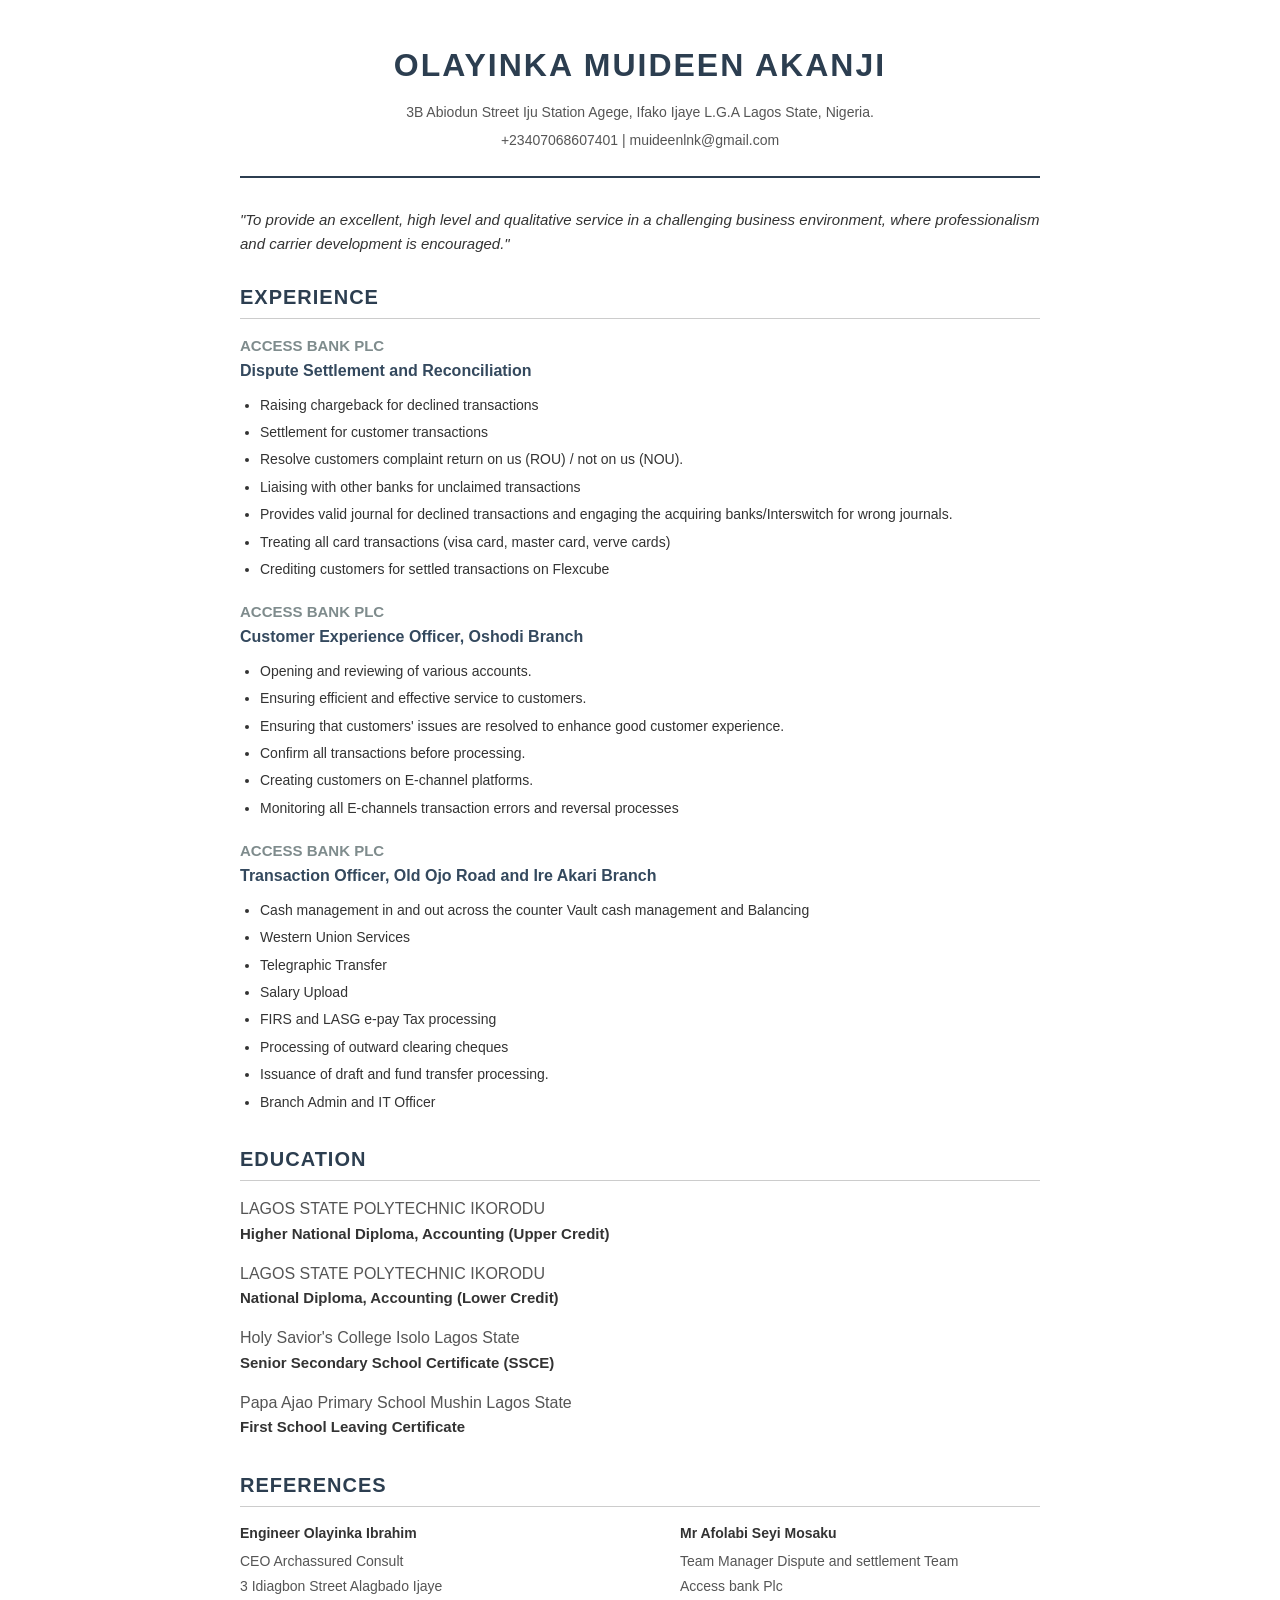
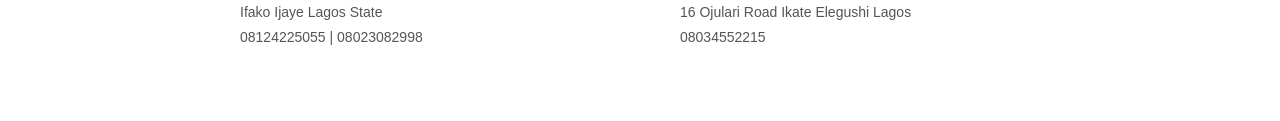
==== resume.html @ 3b6996b2 "first commit" ====
<!DOCTYPE html>
<html lang="en">
<head>
    <meta charset="UTF-8">
    <meta name="viewport" content="width=device-width, initial-scale=1.0">
    <title>Resume - Muideen Olayinka Akanji</title>
    <style>
        body {
            font-family: 'Helvetica Neue', Helvetica, Arial, sans-serif;
            color: #333;
            line-height: 1.6;
            margin: 0;
            padding: 40px;
            background-color: #fff;
        }
        .container {
            max-width: 800px;
            margin: auto;
        }
        .header {
            text-align: center;
            border-bottom: 2px solid #2c3e50;
            padding-bottom: 20px;
            margin-bottom: 30px;
        }
        .header h1 {
            margin: 0 0 10px 0;
            color: #2c3e50;
            font-size: 32px;
            text-transform: uppercase;
            letter-spacing: 2px;
        }
        .contact-info {
            font-size: 14px;
            color: #555;
        }
        .contact-info p {
            margin: 5px 0;
        }
        .section {
            margin-bottom: 30px;
        }
        .section-title {
            color: #2c3e50;
            border-bottom: 1px solid #ccc;
            padding-bottom: 5px;
            margin-bottom: 15px;
            font-size: 20px;
            text-transform: uppercase;
            letter-spacing: 1px;
        }
        .objective {
            font-style: italic;
            font-size: 15px;
            margin-bottom: 25px;
        }
        .job {
            margin-bottom: 20px;
        }
        .job-title {
            font-weight: bold;
            font-size: 16px;
            color: #34495e;
        }
        .job-company {
            font-weight: bold;
            color: #7f8c8d;
            font-size: 15px;
        }
        .job-duties {
            margin-top: 10px;
            padding-left: 20px;
        }
        .job-duties li {
            margin-bottom: 5px;
            font-size: 14px;
        }
        .education-item {
            margin-bottom: 15px;
        }
        .education-degree {
            font-weight: bold;
            font-size: 15px;
        }
        .education-school {
            color: #555;
        }
        .references {
            display: flex;
            justify-content: space-between;
            font-size: 14px;
        }
        .reference-block {
            width: 45%;
        }
        .ref-name {
            font-weight: bold;
        }
        .ref-details {
            margin-top: 5px;
            color: #555;
        }
        .ref-details div {
            margin-bottom: 3px;
        }
    </style>
</head>
<body>
    <div class="container">
        <div class="header">
            <h1>Olayinka Muideen Akanji</h1>
            <div class="contact-info">
                <p>3B Abiodun Street Iju Station Agege, Ifako Ijaye L.G.A Lagos State, Nigeria.</p>
                <p>+23407068607401 | muideenlnk@gmail.com </p>
            </div>
        </div>

        <div class="objective">
            "To provide an excellent, high level and qualitative service in a challenging business environment, where professionalism and carrier development is encouraged."
        </div>

        <div class="section">
            <h2 class="section-title">Experience</h2>

            <div class="job">
                <div class="job-company">ACCESS BANK PLC</div>
                <div class="job-title">Dispute Settlement and Reconciliation</div>
                <ul class="job-duties">
                    <li>Raising chargeback for declined transactions</li>
                    <li>Settlement for customer transactions</li>
                    <li>Resolve customers complaint return on us (ROU) / not on us (NOU).</li>
                    <li>Liaising with other banks for unclaimed transactions</li>
                    <li>Provides valid journal for declined transactions and engaging the acquiring banks/Interswitch for wrong journals.</li>
                    <li>Treating all card transactions (visa card, master card, verve cards)</li>
                    <li>Crediting customers for settled transactions on Flexcube</li>
                </ul>
            </div>

            <div class="job">
                <div class="job-company">ACCESS BANK PLC</div>
                <div class="job-title">Customer Experience Officer, Oshodi Branch</div>
                <ul class="job-duties">
                    <li>Opening and reviewing of various accounts.</li>
                    <li>Ensuring efficient and effective service to customers.</li>
                    <li>Ensuring that customers' issues are resolved to enhance good customer experience.</li>
                    <li>Confirm all transactions before processing.</li>
                    <li>Creating customers on E-channel platforms.</li>
                    <li>Monitoring all E-channels transaction errors and reversal processes</li>
                </ul>
            </div>

            <div class="job">
                <div class="job-company">ACCESS BANK PLC</div>
                <div class="job-title">Transaction Officer, Old Ojo Road and Ire Akari Branch</div>
                <ul class="job-duties">
                    <li>Cash management in and out across the counter Vault cash management and Balancing</li>
                    <li>Western Union Services</li>
                    <li>Telegraphic Transfer</li>
                    <li>Salary Upload</li>
                    <li>FIRS and LASG e-pay Tax processing</li>
                    <li>Processing of outward clearing cheques</li>
                    <li>Issuance of draft and fund transfer processing.</li>
                    <li>Branch Admin and IT Officer</li>
                </ul>
            </div>
        </div>

        <div class="section">
            <h2 class="section-title">Education</h2>

            <div class="education-item">
                <div class="education-school">LAGOS STATE POLYTECHNIC IKORODU</div>
                <div class="education-degree">Higher National Diploma, Accounting (Upper Credit)</div>
            </div>

            <div class="education-item">
                <div class="education-school">LAGOS STATE POLYTECHNIC IKORODU</div>
                <div class="education-degree">National Diploma, Accounting (Lower Credit)</div>
            </div>

            <div class="education-item">
                <div class="education-school">Holy Savior's College Isolo Lagos State</div>
                <div class="education-degree">Senior Secondary School Certificate (SSCE)</div>
            </div>

            <div class="education-item">
                <div class="education-school">Papa Ajao Primary School Mushin Lagos State</div>
                <div class="education-degree">First School Leaving Certificate</div>
            </div>
        </div>

        <div class="section" style="page-break-inside: avoid;">
            <h2 class="section-title">References</h2>
            <div class="references">
                <div class="reference-block">
                    <div class="ref-name">Engineer Olayinka Ibrahim</div>
                    <div class="ref-details">
                        <div>CEO Archassured Consult</div>
                        <div>3 Idiagbon Street Alagbado Ijaye</div>
                        <div>Ifako Ijaye Lagos State</div>
                        <div>08124225055 | 08023082998</div>
                    </div>
                </div>
                <div class="reference-block">
                    <div class="ref-name">Mr Afolabi Seyi Mosaku</div>
                    <div class="ref-details">
                        <div>Team Manager Dispute and settlement Team</div>
                        <div>Access bank Plc</div>
                        <div>16 Ojulari Road Ikate Elegushi Lagos</div>
                        <div>08034552215</div>
                    </div>
                </div>
            </div>
        </div>

    </div>
</body>
</html>
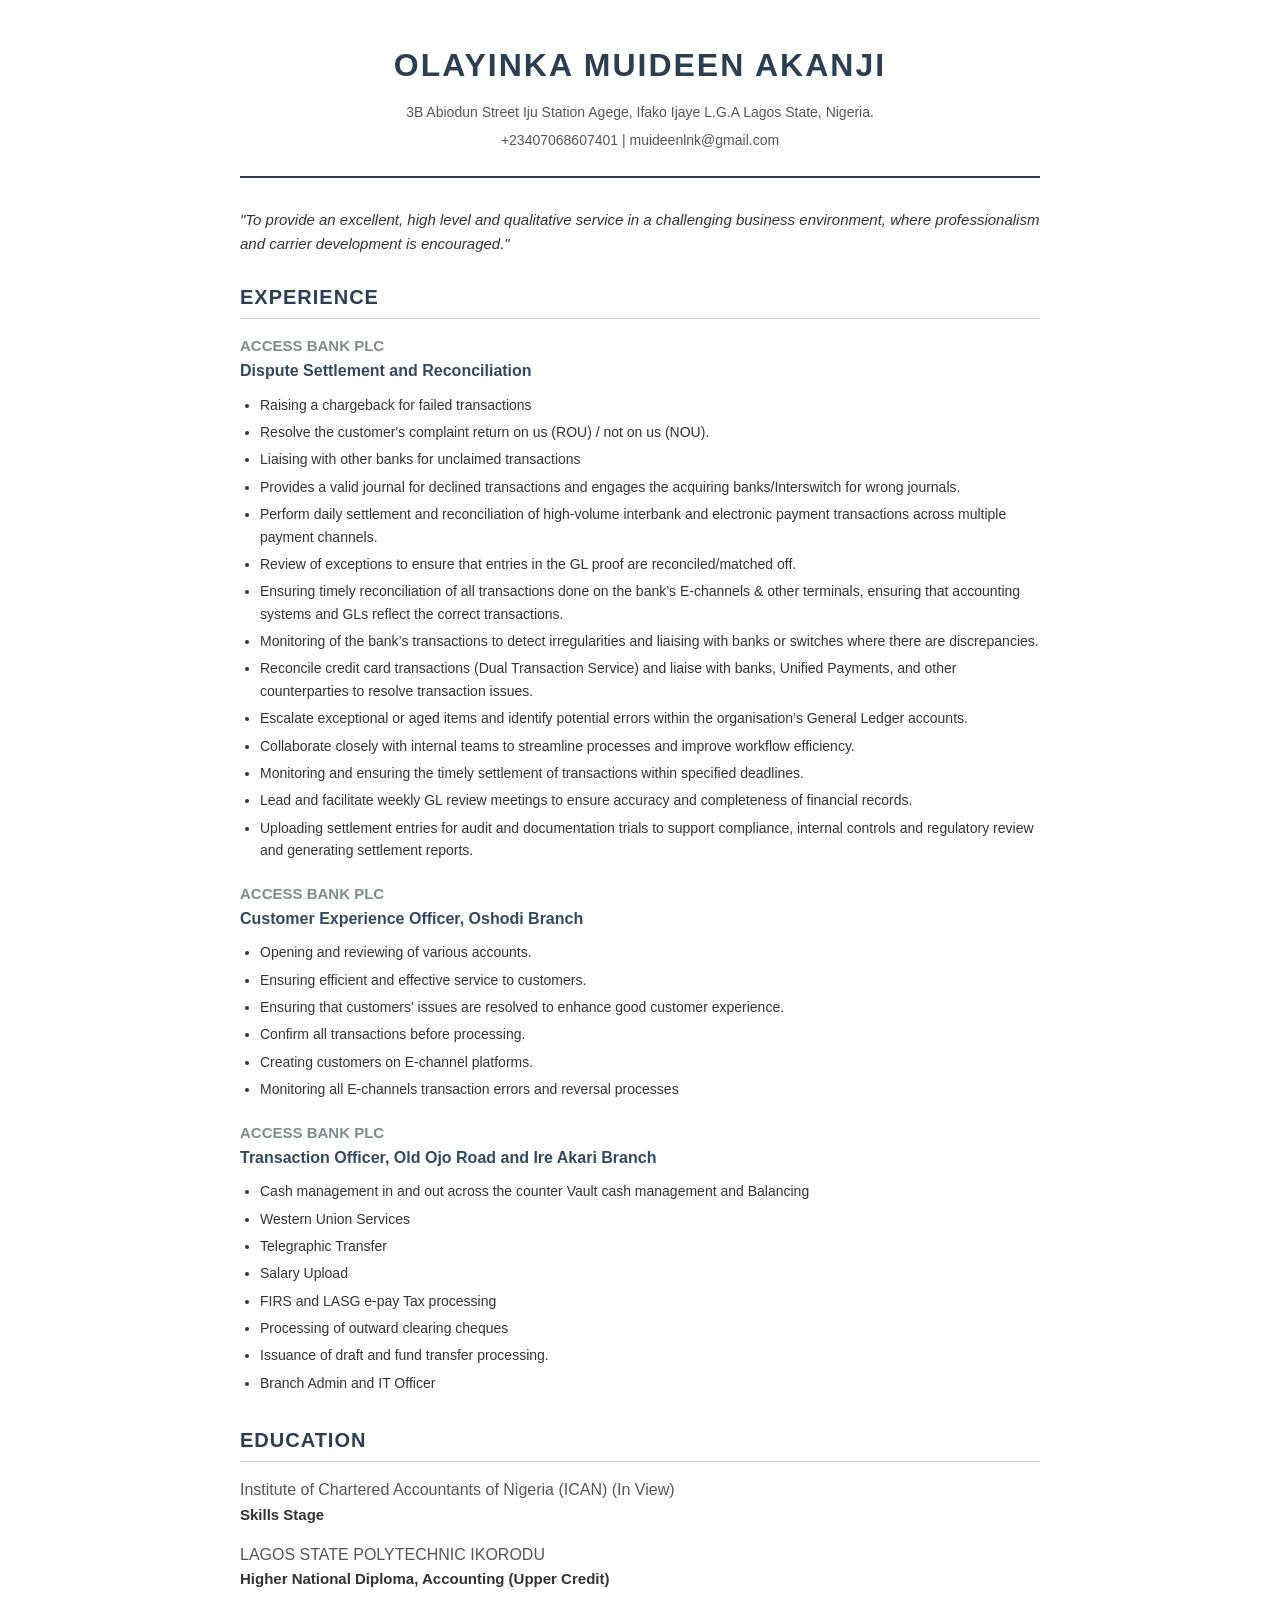
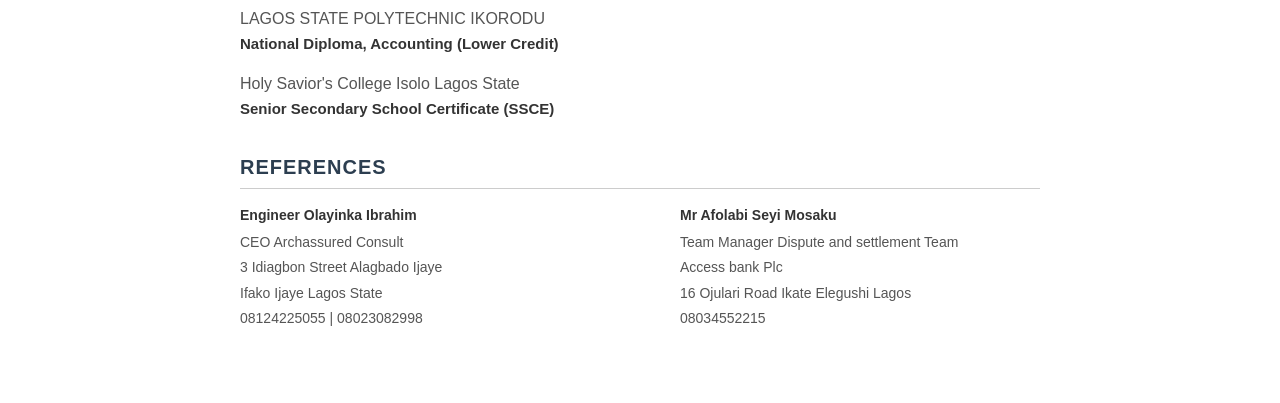
==== commit 52355737: "feat: update work experience details and educational qualifications in resume and portfolio" ====
--- a/resume.html
+++ b/resume.html
@@ -126,13 +126,20 @@
                 <div class="job-company">ACCESS BANK PLC</div>
                 <div class="job-title">Dispute Settlement and Reconciliation</div>
                 <ul class="job-duties">
-                    <li>Raising chargeback for declined transactions</li>
-                    <li>Settlement for customer transactions</li>
-                    <li>Resolve customers complaint return on us (ROU) / not on us (NOU).</li>
+                    <li>Raising a chargeback for failed transactions</li>
+                    <li>Resolve the customer's complaint return on us (ROU) / not on us (NOU).</li>
                     <li>Liaising with other banks for unclaimed transactions</li>
-                    <li>Provides valid journal for declined transactions and engaging the acquiring banks/Interswitch for wrong journals.</li>
-                    <li>Treating all card transactions (visa card, master card, verve cards)</li>
-                    <li>Crediting customers for settled transactions on Flexcube</li>
+                    <li>Provides a valid journal for declined transactions and engages the acquiring banks/Interswitch for wrong journals.</li>
+                    <li>Perform daily settlement and reconciliation of high‑volume interbank and electronic payment transactions across multiple payment channels.</li>
+                    <li>Review of exceptions to ensure that entries in the GL proof are reconciled/matched off.</li>
+                    <li>Ensuring timely reconciliation of all transactions done on the bank’s E-channels & other terminals, ensuring that accounting systems and GLs reflect the correct transactions.</li>
+                    <li>Monitoring of the bank’s transactions to detect irregularities and liaising with banks or switches where there are discrepancies.</li>
+                    <li>Reconcile credit card transactions (Dual Transaction Service) and liaise with banks, Unified Payments, and other counterparties to resolve transaction issues.</li>
+                    <li>Escalate exceptional or aged items and identify potential errors within the organisation’s General Ledger accounts.</li>
+                    <li>Collaborate closely with internal teams to streamline processes and improve workflow efficiency.</li>
+                    <li>Monitoring and ensuring the timely settlement of transactions within specified deadlines.</li>
+                    <li>Lead and facilitate weekly GL review meetings to ensure accuracy and completeness of financial records.</li>
+                    <li>Uploading settlement entries for audit and documentation trials to support compliance, internal controls and regulatory review and generating settlement reports.</li>
                 </ul>
             </div>
 
@@ -169,6 +176,11 @@
             <h2 class="section-title">Education</h2>
 
             <div class="education-item">
+                <div class="education-school">Institute of Chartered Accountants of Nigeria (ICAN) (In View)</div>
+                <div class="education-degree">Skills Stage</div>
+            </div>
+
+            <div class="education-item">
                 <div class="education-school">LAGOS STATE POLYTECHNIC IKORODU</div>
                 <div class="education-degree">Higher National Diploma, Accounting (Upper Credit)</div>
             </div>
@@ -181,11 +193,6 @@
             <div class="education-item">
                 <div class="education-school">Holy Savior's College Isolo Lagos State</div>
                 <div class="education-degree">Senior Secondary School Certificate (SSCE)</div>
-            </div>
-
-            <div class="education-item">
-                <div class="education-school">Papa Ajao Primary School Mushin Lagos State</div>
-                <div class="education-degree">First School Leaving Certificate</div>
             </div>
         </div>
 
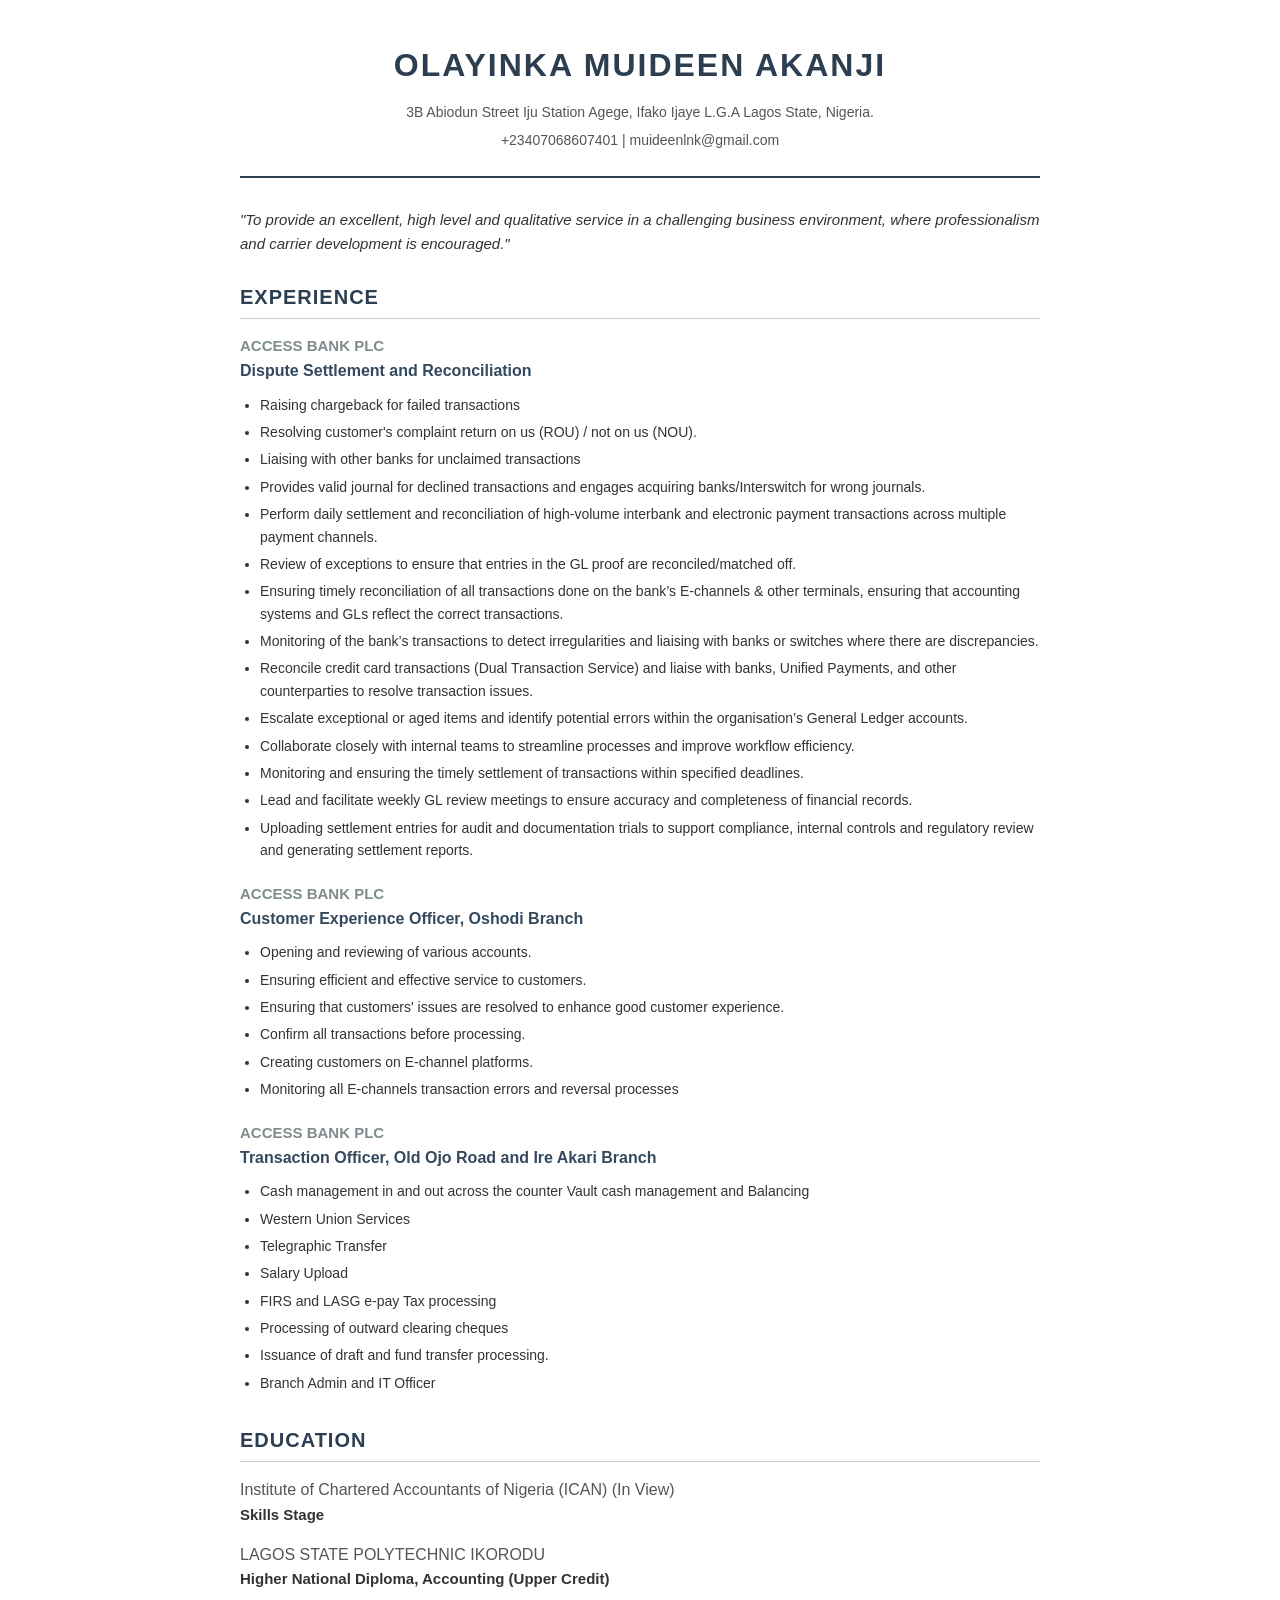
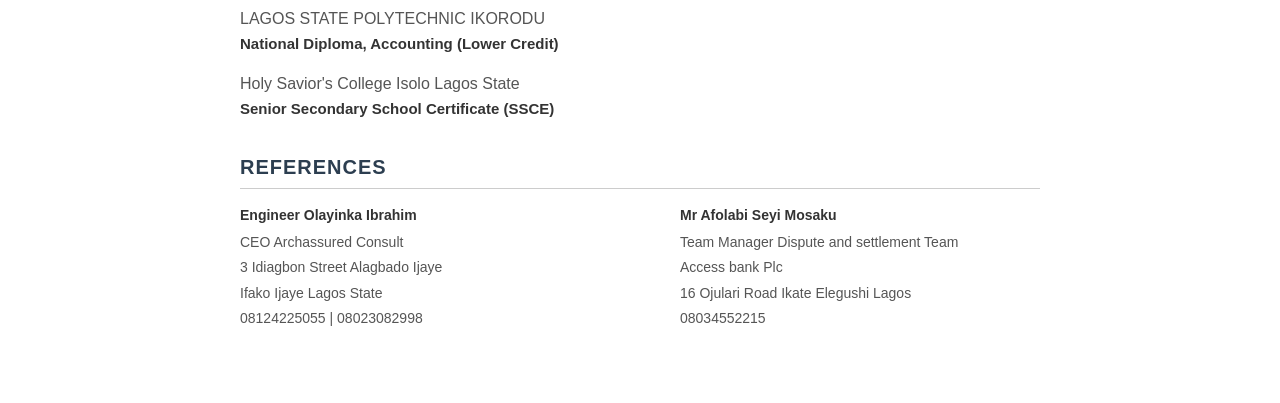
==== commit d0014904: "style: refactor professional experience descriptions for improved grammar and conciseness" ====
--- a/resume.html
+++ b/resume.html
@@ -126,10 +126,10 @@
                 <div class="job-company">ACCESS BANK PLC</div>
                 <div class="job-title">Dispute Settlement and Reconciliation</div>
                 <ul class="job-duties">
-                    <li>Raising a chargeback for failed transactions</li>
-                    <li>Resolve the customer's complaint return on us (ROU) / not on us (NOU).</li>
+                    <li>Raising chargeback for failed transactions</li>
+                    <li>Resolving customer's complaint return on us (ROU) / not on us (NOU).</li>
                     <li>Liaising with other banks for unclaimed transactions</li>
-                    <li>Provides a valid journal for declined transactions and engages the acquiring banks/Interswitch for wrong journals.</li>
+                    <li>Provides valid journal for declined transactions and engages acquiring banks/Interswitch for wrong journals.</li>
                     <li>Perform daily settlement and reconciliation of high‑volume interbank and electronic payment transactions across multiple payment channels.</li>
                     <li>Review of exceptions to ensure that entries in the GL proof are reconciled/matched off.</li>
                     <li>Ensuring timely reconciliation of all transactions done on the bank’s E-channels & other terminals, ensuring that accounting systems and GLs reflect the correct transactions.</li>
